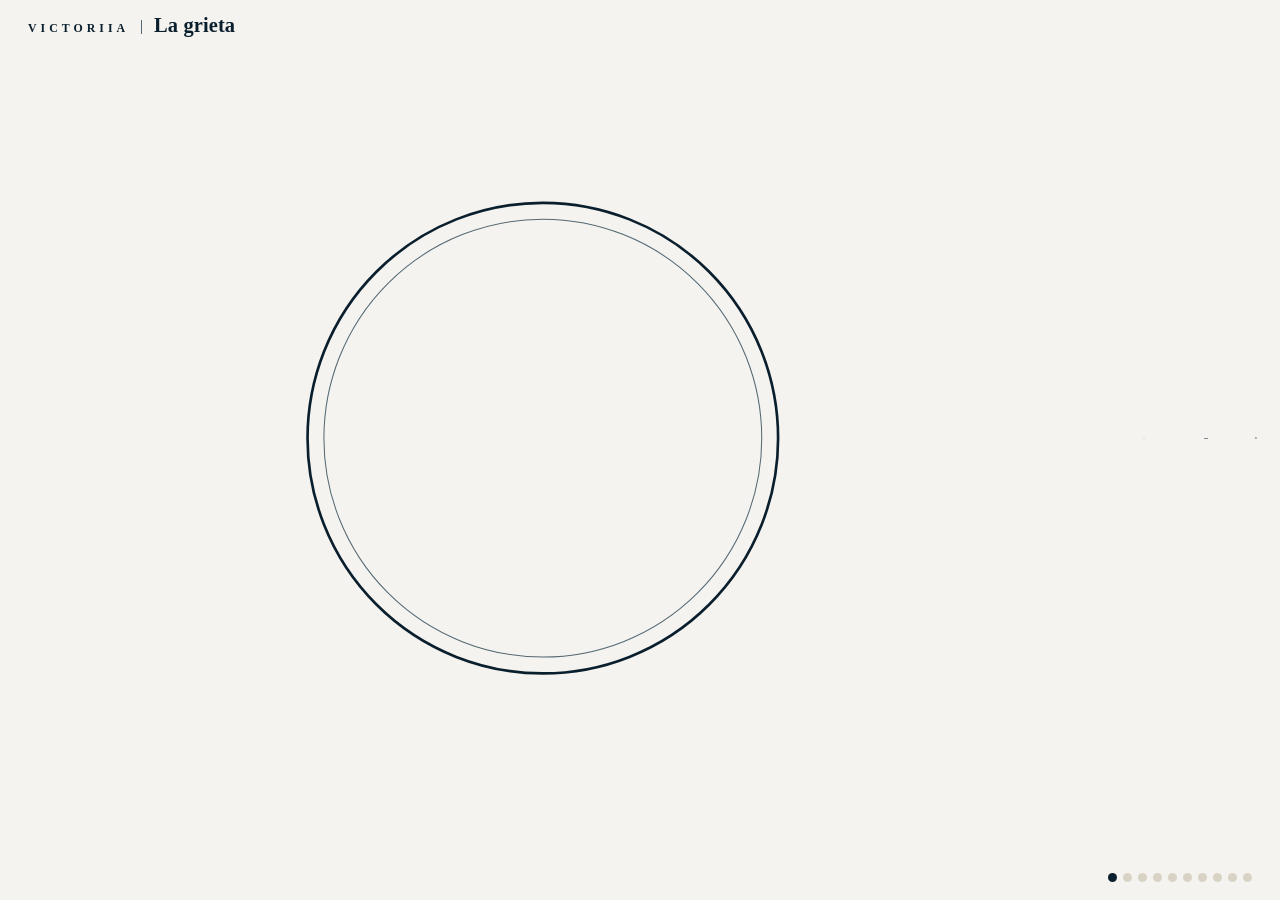
==== rueda/index.html @ 3136ac29 "Publica «Conversaciones que cierran, organizaciones que aprenden» (versión cifrada) Co-Authored-By: " ====
<!DOCTYPE html>
<html lang="es">
<head>
<meta charset="UTF-8">
<meta name="viewport" content="width=device-width, initial-scale=1, viewport-fit=cover">
<title>La Organización Autónoma — explicador narrado</title>
<meta name="description" content="La rueda de la Teoría de la Organización Autónoma de Victoriia, tallada por escenas (contrato atril-escena/v1).">

<link rel="stylesheet" href="escena.css">
</head>
<body>
<main id="escena" aria-live="polite">

<header class="cab">
  <span class="wordmark">Victoriia</span>
  <span class="cab-sep" aria-hidden="true"></span>
  <h1 class="cab-tit" id="tit"></h1>
</header>

<div id="stage">
<svg id="lamina" viewBox="300 120 1500 1125" role="img" aria-label="La rueda de la Teoría de la Organización Autónoma, tallada pieza a pieza: círculo SAFE, cuadrado Data Mesh, rombo de habilitación, triángulo de materializadores y pirámide de siete preguntas; a la derecha, el ecosistema">
<defs>
  <path id="arco-ext-w" d="M 320 320 m -284 0 a 284 284 0 0 1 568 0" fill="none"/>
  <path id="arco-int-w" d="M 320 320 m -171 0 a 171 171 0 0 1 342 0" fill="none"/>
  <pattern id="rayado" width="5" height="5" patternTransform="rotate(45)" patternUnits="userSpaceOnUse">
    <line x1="0" y1="0" x2="0" y2="5" stroke="var(--x-tinta-prof)" stroke-width="0.7" opacity="0.55"/>
  </pattern>
  <clipPath id="clip-sello"><circle r="146"/></clipPath>
</defs>


<g id="marco">
  <g id="cartucho">
    <line x1="980" y1="112" x2="1290" y2="112" stroke="var(--x-tinta-media)" stroke-width="1"/>
    <line x1="1610" y1="112" x2="1920" y2="112" stroke="var(--x-tinta-media)" stroke-width="1"/>
    <text x="1450" y="101" text-anchor="middle" class="display" fill="var(--x-tinta)" font-size="36" letter-spacing=".3em">LA ORGANIZACIÓN AUTÓNOMA</text>
  </g>
</g>


<g id="g-grieta">
  <circle id="gr-org" data-paso="1" class="tr transitorio" style="--dur:1.8s" cx="900" cy="721" r="230" fill="none" stroke="var(--x-tinta)" stroke-width="2.6" pathLength="1"/>
  <circle id="gr-org2" data-paso="1" class="tr transitorio" style="--dur:1.6s" cx="900" cy="721" r="214" fill="none" stroke="var(--x-tinta-media)" stroke-width="1" pathLength="1"/>
  <g id="gr-org-etq" data-paso="1" class="ap transitorio" text-anchor="middle">
    <text x="900" y="992" class="etq-min halo" font-size="15">una organización</text>
  </g>
  <g id="gr-hueco" data-paso="1" class="ap transitorio">
    <circle cx="900" cy="721" r="17" fill="none" stroke="var(--x-tinta-media)" stroke-width="1.4" stroke-dasharray="3 4"/>
  </g>
  <g id="gr-chispa" data-paso="1" class="ap transitorio">
    <circle cx="900" cy="721" r="28" fill="none" stroke="var(--x-tinta)" stroke-width="1.2"/>
    <circle cx="900" cy="721" r="15" fill="var(--x-ambar)"/>
    <text x="900" y="676" text-anchor="middle" class="etq-min halo" font-size="15">la decisión</text>
  </g>
  <g id="gr-titular" data-paso="1" class="ap transitorio" text-anchor="middle">
    <text x="1435" y="508" class="etq-min halo" font-size="15">lo que se compra</text>
  </g>
  <g data-paso="1" class="ap transitorio gr-caja" id="gr-c1">
    <rect x="1320" y="530" width="230" height="64" fill="var(--x-papel)" stroke="var(--x-tinta)" stroke-width="1.6"/>
    <text x="1435" y="569" text-anchor="middle" class="gr-ctx">tecnología</text>
  </g>
  <g data-paso="1" class="ap transitorio gr-caja" id="gr-c2">
    <rect x="1320" y="700" width="230" height="64" fill="var(--x-papel)" stroke="var(--x-tinta)" stroke-width="1.6"/>
    <text x="1435" y="739" text-anchor="middle" class="gr-ctx">consultoría</text>
  </g>
  <g data-paso="1" class="ap transitorio gr-caja" id="gr-c3">
    <rect x="1320" y="870" width="230" height="64" fill="var(--x-papel)" stroke="var(--x-tinta)" stroke-width="1.6"/>
    <text x="1435" y="909" text-anchor="middle" class="gr-ctx">comités</text>
  </g>
  <g stroke="var(--x-tinta-media)" stroke-width="1.4" fill="none">
    <path id="gr-l1" data-paso="1" class="tr transitorio" style="--dur:1.1s" d="M 928,712 C 1100,640 1200,570 1316,562" pathLength="1"/>
    <path id="gr-l2" data-paso="1" class="tr transitorio" style="--dur:1.1s" d="M 930,721 C 1100,724 1200,732 1316,732" pathLength="1"/>
    <path id="gr-l3" data-paso="1" class="tr transitorio" style="--dur:1.1s" d="M 928,730 C 1100,800 1200,890 1316,902" pathLength="1"/>
  </g>
  <g fill="none" stroke-linejoin="miter">
    <path id="gr-grieta" data-paso="1" class="tr transitorio" style="--dur:1.5s" d="M 868,478 L 893,538 L 876,592 L 906,648 L 884,700 L 916,758 L 893,818 L 922,878 L 904,965" stroke="var(--x-tinta)" stroke-width="3.4" pathLength="1"/>
    <path id="gr-grieta2" data-paso="1" class="tr transitorio" style="--dur:1.5s" d="M 876,480 L 901,540 L 884,594 L 914,650 L 892,702 L 924,760 L 901,820 L 930,880 L 912,962" stroke="var(--x-tinta-media)" stroke-width="1" pathLength="1"/>
  </g>
  <g id="gr-pregunta" data-paso="1" class="ap transitorio" text-anchor="end">
    <text x="640" y="618" class="callout halo">la grieta —</text>
    <text x="640" y="650" class="callout halo">¿quién decide qué,</text>
    <text x="640" y="682" class="callout halo">con qué evidencia,</text>
    <text x="640" y="714" class="callout halo">ante quién?</text>
  </g>
</g>


<g id="rueda" transform="translate(606,235) scale(1.52)">

  
  <circle id="halo-corazon" cx="320" cy="320" r="118" fill="none" stroke="var(--x-ambar)" stroke-width="1"/>

  
  <g>
    <circle id="c300" data-paso="3" class="tr" style="--dur:2.5s" cx="320" cy="320" r="300" fill="none" stroke="var(--x-tinta)" stroke-width="2.6" pathLength="1"/>
    <circle id="c260" data-paso="3" class="tr" style="--dur:2s"  cx="320" cy="320" r="260" fill="none" stroke="var(--x-tinta)" stroke-width="1.4" pathLength="1"/>
    <circle id="c190" data-paso="4" class="tr" style="--dur:1.9s" cx="320" cy="320" r="190" fill="none" stroke="var(--x-tinta)" stroke-width="1.4" pathLength="1"/>
    <circle id="c150" data-paso="4" class="tr" style="--dur:1.6s" cx="320" cy="320" r="150" fill="none" stroke="var(--x-tinta)" stroke-width="2.6" pathLength="1"/>
    <g data-paso="3" class="ap" data-ensayo="borde-5">
      <text class="etq-borde halo"><textPath href="#arco-ext-w" startOffset="50%" text-anchor="middle">5 · hitos basados en evidencia</textPath></text>
    </g>
    <g data-paso="4" class="ap" data-ensayo="borde-9">
      <text class="etq-borde halo" font-size="12"><textPath href="#arco-int-w" startOffset="50%" text-anchor="middle">9 · organizar alrededor del valor</textPath></text>
    </g>
    
    <g fill="var(--x-tinta-media)">
      <circle class="cad-dot" r="4" style="offset-path:path('M 320,40 a 280,280 0 1,1 -0.01,0'); --cadv:16s"/>
      <circle class="cad-dot" r="4" style="offset-path:path('M 320,40 a 280,280 0 1,1 -0.01,0'); --cadv:16s; animation-delay:-8s"/>
      <circle class="cad-dot" r="3.4" style="offset-path:path('M 320,150 a 170,170 0 1,0 0.01,0'); --cadv:11s"/>
      <circle class="cad-dot" r="3.4" style="offset-path:path('M 320,150 a 170,170 0 1,0 0.01,0'); --cadv:11s; animation-delay:-5.5s"/>
    </g>
  </g>

  
  <g id="comp300" class="compas" style="--dur:2.5s"><line x1="320" y1="320" x2="620" y2="320"/><circle class="pivote" cx="320" cy="320" r="4"/><circle class="nib" cx="620" cy="320" r="4.5"/></g>
  <g id="comp260" class="compas" style="--dur:2s"><line x1="320" y1="320" x2="580" y2="320"/><circle class="pivote" cx="320" cy="320" r="4"/><circle class="nib" cx="580" cy="320" r="4"/></g>
  <g id="comp190" class="compas" style="--dur:1.9s"><line x1="320" y1="320" x2="510" y2="320"/><circle class="pivote" cx="320" cy="320" r="4"/><circle class="nib" cx="510" cy="320" r="4"/></g>
  <g id="comp150" class="compas" style="--dur:1.6s"><line x1="320" y1="320" x2="470" y2="320"/><circle class="pivote" cx="320" cy="320" r="4"/><circle class="nib" cx="470" cy="320" r="4.5"/></g>

  
  <g text-anchor="middle">
    <g class="ap p-orient" data-paso="5" data-ensayo="p8" data-o="vision">
      <text x="320" y="92" class="pnum">8</text>
      <text x="320" y="112" class="pnom halo">descentralizar la</text>
      <text x="320" y="126" class="pnom halo">toma de decisiones</text>
    </g>
    <g class="ap p-orient" data-paso="5" data-ensayo="p10" data-o="vision articulacion">
      <text x="477" y="146" class="pnum">10</text>
      <text x="477" y="166" class="pnom halo">aplicar cadencia</text>
      <text x="477" y="180" class="pnom halo">y sincronización</text>
    </g>
    <g class="ap p-orient" data-paso="5" data-ensayo="p7" data-o="articulacion">
      <text x="545" y="298" class="pnum">7</text>
      <text x="545" y="318" class="pnom halo">desbloquear</text>
      <text x="545" y="332" class="pnom halo">la motivación</text>
      <text x="545" y="346" class="pnom halo">intrínseca</text>
    </g>
    <g class="ap p-orient" data-paso="5" data-ensayo="p6" data-o="articulacion oportunidad">
      <text x="477" y="484" class="pnum">6</text>
      <text x="477" y="504" class="pnom halo">hacer fluir el valor</text>
      <text x="477" y="518" class="pnom halo">sin interrupciones</text>
    </g>
    <g class="ap p-orient" data-paso="5" data-ensayo="p4" data-o="oportunidad">
      <text x="320" y="538" class="pnum">4</text>
      <text x="320" y="558" class="pnom halo">construir de forma</text>
      <text x="320" y="572" class="pnom halo">incremental</text>
    </g>
    <g class="ap p-orient" data-paso="5" data-ensayo="p2" data-o="oportunidad monetizacion">
      <text x="163" y="484" class="pnum">2</text>
      <text x="163" y="504" class="pnom halo">aplicar pensamiento</text>
      <text x="163" y="518" class="pnom halo">sistémico</text>
    </g>
    <g class="ap p-orient" data-paso="5" data-ensayo="p1" data-o="monetizacion">
      <text x="95" y="298" class="pnum">1</text>
      <text x="95" y="318" class="pnom halo">adoptar una</text>
      <text x="95" y="332" class="pnom halo">perspectiva</text>
      <text x="95" y="346" class="pnom halo">económica</text>
    </g>
    <g class="ap p-orient" data-paso="5" data-ensayo="p3" data-o="vision monetizacion">
      <text x="163" y="146" class="pnum">3</text>
      <text x="163" y="166" class="pnom halo">asumir variabilidad</text>
      <text x="163" y="180" class="pnom halo">y preservar opciones</text>
    </g>
  </g>

  
  <g text-anchor="middle">
    <g class="ap" data-paso="6" data-ensayo="conv-vision"><text x="320" y="201" class="orient halo o-etq" data-o="vision">visión</text></g>
    <g class="ap" data-paso="6" data-ensayo="conv-articulacion"><text x="443" y="320" class="orient halo o-etq" data-o="articulacion" transform="rotate(90 443 320)">articulación</text></g>
    <g class="ap" data-paso="6" data-ensayo="conv-oportunidad"><text x="320" y="444" class="orient halo o-etq" data-o="oportunidad">oportunidad</text></g>
    <g class="ap" data-paso="6" data-ensayo="conv-monetizacion"><text x="197" y="320" class="orient halo o-etq" data-o="monetizacion" transform="rotate(-90 197 320)">monetización</text></g>
  </g>

  
  <g id="g-cortes">
    <g stroke="var(--x-tinta-media)" stroke-width="1.3">
      <line id="k1" data-paso="7" class="tr transitorio" style="--dur:1.3s" x1="37.2"  y1="220" x2="602.8" y2="220" pathLength="1"/>
      <line id="k2" data-paso="7" class="tr transitorio" style="--dur:1.3s" x1="602.8" y1="420" x2="37.2"  y2="420" pathLength="1"/>
      <line id="k3" data-paso="7" class="tr transitorio" style="--dur:1.3s" x1="220" y1="37.2"  x2="220" y2="602.8" pathLength="1"/>
      <line id="k4" data-paso="7" class="tr transitorio" style="--dur:1.3s" x1="420" y1="602.8" x2="420" y2="37.2" pathLength="1"/>
    </g>
    <circle class="lapiz transitorio" data-paso="7" id="lz1" r="3.4" style="offset-path:path('M 37.2,220 L 602.8,220'); --dur:1.3s"/>
    <circle class="lapiz transitorio" data-paso="7" id="lz2" r="3.4" style="offset-path:path('M 602.8,420 L 37.2,420'); --dur:1.3s"/>
    <circle class="lapiz transitorio" data-paso="7" id="lz3" r="3.4" style="offset-path:path('M 220,37.2 L 220,602.8'); --dur:1.3s"/>
    <circle class="lapiz transitorio" data-paso="7" id="lz4" r="3.4" style="offset-path:path('M 420,602.8 L 420,37.2'); --dur:1.3s"/>
  </g>
  <path id="cuadrado" data-paso="7" class="tr" style="--dur:1.8s" d="M 220,220 H 420 V 420 H 220 Z" fill="none" stroke="var(--x-tinta)" stroke-width="2.6" pathLength="1"/>

  
  <g text-anchor="middle">
    <path class="wash-dm" data-paso="8" data-ensayo="dm1" d="M220,220 L320,220 L220,320 Z" fill="url(#rayado)"/>
    <path class="wash-dm" data-paso="8" data-ensayo="dm2" d="M420,220 L320,220 L420,320 Z" fill="url(#rayado)"/>
    <path class="wash-dm" data-paso="8" data-ensayo="dm3" d="M420,420 L420,320 L320,420 Z" fill="url(#rayado)"/>
    <path class="wash-dm" data-paso="8" data-ensayo="dm4" d="M220,420 L220,320 L320,420 Z" fill="url(#rayado)"/>
    <g class="dmesh">
      <g class="ap dm-e" data-paso="8" data-ensayo="dm1" data-o="vision monetizacion" transform="rotate(-45 262 262)">
        <text x="262" y="258" class="halo">datos como</text>
        <text x="262" y="268" class="halo">producto</text>
      </g>
      <g class="ap dm-e" data-paso="8" data-ensayo="dm2" data-o="vision articulacion" transform="rotate(45 378 262)">
        <text x="378" y="258" class="halo">propiedad</text>
        <text x="378" y="268" class="halo">de dominio</text>
      </g>
      <g class="ap dm-e" data-paso="8" data-ensayo="dm3" data-o="articulacion oportunidad" transform="rotate(-45 378 378)">
        <text x="378" y="374" class="halo">gobernanza federada</text>
        <text x="378" y="384" class="halo">computacional</text>
      </g>
      <g class="ap dm-e" data-paso="8" data-ensayo="dm4" data-o="oportunidad monetizacion" transform="rotate(45 262 378)">
        <text x="262" y="374" class="halo">plataforma de datos</text>
        <text x="262" y="384" class="halo">como servicio</text>
      </g>
    </g>
  </g>

  
  <path id="rombo" data-paso="9" class="tr" style="--dur:1.7s" d="M 320,220 L 420,320 L 320,420 L 220,320 Z" fill="none" stroke="var(--x-tinta)" stroke-width="2.2" pathLength="1"/>

  
  <g text-anchor="middle">
    <path id="tri1" data-paso="10" class="tr" style="--dur:1.5s" d="M 320,220 L 370,370 L 270,370 Z" fill="none" stroke="var(--x-tinta)" stroke-width="2" pathLength="1"/>
    <path id="tri2" data-paso="10" class="tr" style="--dur:1.2s" d="M 320,238 L 361,361 L 279,361 Z" fill="none" stroke="var(--x-tinta)" stroke-width="1.1" pathLength="1"/>
    <g class="ptp">
      <g class="ap" data-paso="10" data-ensayo="m-personas"><text x="320" y="232.5" class="halo">personas</text></g>
      <g class="ap" data-paso="10" data-ensayo="m-tecnologia"><text x="268" y="367.5" class="halo">tecnología</text></g>
      <g class="ap" data-paso="10" data-ensayo="m-procesos"><text x="372" y="367.5" class="halo">procesos</text></g>
    </g>
  </g>

  
  <g text-anchor="middle">
    <path class="wash" data-paso="11" data-ensayo="z-formacion" d="M220,320 L320,220 L270,370 Z" fill="var(--x-salvia)"/>
    <path class="wash" data-paso="11" data-ensayo="z-gobernanza" d="M420,320 L320,220 L370,370 Z" fill="var(--x-salvia)"/>
    <path class="wash" data-paso="11" data-ensayo="z-estrategia" d="M320,420 L270,370 L370,370 Z" fill="var(--x-salvia)"/>
    <g class="habz">
      <g class="ap" data-paso="11" data-ensayo="z-formacion"><text x="251" y="322.5" class="halo">formación en datos</text></g>
      <g class="ap" data-paso="11" data-ensayo="z-gobernanza"><text x="389" y="322.5" class="halo">gobernanza de datos</text></g>
      <g class="ap" data-paso="11" data-ensayo="z-estrategia"><text x="320" y="392" class="halo">estrategia de datos</text></g>
    </g>
  </g>

  
  <g id="g-pir">
    <g id="pir-bandas"></g>
    <g stroke="var(--x-tinta)" stroke-width="0.9">
      <line data-paso="12" class="tr" style="--dur:.5s" x1="285.9" y1="343.4" x2="354.1" y2="343.4" pathLength="1"/>
      <line data-paso="12" class="tr" style="--dur:.5s" x1="291.7" y1="325.9" x2="348.3" y2="325.9" pathLength="1"/>
      <line data-paso="12" class="tr" style="--dur:.5s" x1="297.6" y1="308.3" x2="342.4" y2="308.3" pathLength="1"/>
      <line data-paso="12" class="tr" style="--dur:.5s" x1="303.4" y1="290.7" x2="336.6" y2="290.7" pathLength="1"/>
      <line data-paso="12" class="tr" style="--dur:.5s" x1="309.3" y1="273.1" x2="330.7" y2="273.1" pathLength="1"/>
      <line data-paso="12" class="tr" style="--dur:.5s" x1="315.1" y1="255.6" x2="324.9" y2="255.6" pathLength="1"/>
    </g>
    <g text-anchor="middle" class="nivel">
      <g class="ap" data-paso="12" data-ensayo="n1"><text x="320" y="354.5" class="halo">1 · ¿qué pasó?</text></g>
      <g class="ap" data-paso="12" data-ensayo="n2"><text x="320" y="332" class="halo">2 · ¿qué significa</text><text x="320" y="339" class="halo">lo que pasó?</text></g>
      <g class="ap" data-paso="12" data-ensayo="n3"><text x="320" y="314.5" class="halo">3 · ¿qué está</text><text x="320" y="321.5" class="halo">pasando?</text></g>
      <g class="ap" data-paso="12" data-ensayo="n4"><text x="320" y="297" class="halo">4 · ¿qué impacto</text><text x="320" y="304" class="halo">tiene?</text></g>
      <g class="ap" data-paso="12" data-ensayo="n5"><text x="320" y="280" class="halo">5 · ¿qué</text><text x="320" y="287" class="halo">pasaría?</text></g>
      <g class="ap" data-paso="12" data-ensayo="n6"><text x="320" y="266.5" class="halo">6</text></g>
      <g class="ap" data-paso="12" data-ensayo="n7"><text x="320" y="250" class="halo">7</text></g>
    </g>
    <g id="nivel-etq">
      <line id="ne-linea" x1="358" y1="352" x2="392" y2="352" stroke="var(--x-tinta-media)" stroke-width="1" stroke-dasharray="2 4"/>
      <text id="ne-texto" x="398" y="355" font-size="8.5" fill="var(--x-tinta)" class="halo ne-texto"></text>
    </g>
    <g id="pir-invertida">
      <path d="M 296,206 L 344,206 L 320,220 Z" fill="none" stroke="var(--x-ambar)" stroke-width="1.8" stroke-linejoin="round"/>
      <text x="320" y="199" text-anchor="middle" class="nivel halo sepia" font-size="6">repensar — el marco se abre</text>
    </g>
  </g>

  
  <g id="g-empuje">
    <circle data-paso="13" class="tr transitorio" style="--dur:2.2s" cx="320" cy="320" r="332" fill="none" stroke="var(--x-tinta-media)" stroke-width="1.2" pathLength="1"/>
    <g data-paso="13" class="ap transitorio" text-anchor="middle">
      <text x="320" y="16" class="etq-min halo" font-size="9">la frontera nueva — descubierta experimentando</text>
    </g>
  </g>
</g>


<g id="g-eco">
  <path data-paso="15" class="tr" style="--dur:1.2s" d="M 1548,712 L 1900,700" fill="none" stroke="var(--x-tinta-media)" stroke-width="1.6" pathLength="1"/>
  <path data-paso="15" class="tr" style="--dur:1.2s" d="M 1503,920 L 1880,1130" fill="none" stroke="var(--x-tinta-media)" stroke-width="1.6" pathLength="1"/>
  <path data-paso="15" class="tr" style="--dur:1s" d="M 1975,780 L 1965,1050" fill="none" stroke="var(--x-tinta-media)" stroke-width="1.4" pathLength="1"/>
  <g id="eco-socios" class="ap" data-paso="15" data-ensayo="eco-molecula" fill="none" stroke="var(--x-tinta)">
    <g transform="translate(1985,700)">
      <circle r="84" stroke-width="2"/><circle r="66" stroke-width="1"/>
      <rect x="-46" y="-46" width="92" height="92" stroke-width="1.2"/>
      <path d="M 0,-46 L 46,0 L 0,46 L -46,0 Z" stroke-width="1"/>
      <circle r="10" stroke-width="1.2"/>
    </g>
    <g transform="translate(1955,1135)">
      <circle r="84" stroke-width="2"/><circle r="66" stroke-width="1"/>
      <rect x="-46" y="-46" width="92" height="92" stroke-width="1.2"/>
      <path d="M 0,-46 L 46,0 L 0,46 L -46,0 Z" stroke-width="1"/>
      <circle r="10" stroke-width="1.2"/>
    </g>
  </g>
  <g fill="var(--x-tinta)">
    <rect class="eco-dot ed-f" width="8" height="8" x="-4" y="-4" style="offset-path:path('M 1548,712 L 1900,700')"/>
    <rect class="eco-dot ed-f" width="8" height="8" x="-4" y="-4" style="offset-path:path('M 1880,1130 L 1503,920'); animation-delay:-3s"/>
    <rect class="eco-dot ed-f" width="8" height="8" x="-4" y="-4" style="offset-path:path('M 1975,780 L 1965,1050'); animation-delay:-1.6s"/>
    <circle class="eco-dot ed-e" r="5" style="offset-path:path('M 1900,700 L 1548,712')"/>
    <circle class="eco-dot ed-e" r="5" style="offset-path:path('M 1880,1130 L 1503,920'); animation-delay:-1.7s"/>
  </g>
  <g class="ap" data-paso="15" id="eco-etq-molecula"><text x="1965" y="925" text-anchor="middle" class="etq-min halo" font-size="15">la molécula — partes enlazadas por contratos</text></g>
  <g id="eco-esfera" class="ap" data-paso="16" data-ensayo="eco-esfera">
    <circle cx="2430" cy="880" r="200" fill="none" stroke="var(--x-tinta)" stroke-width="2.4"/>
    <ellipse cx="2430" cy="880" rx="200" ry="74" fill="none" stroke="var(--x-tinta)" stroke-width="1" stroke-dasharray="3 5"/>
    <ellipse cx="2430" cy="880" rx="74" ry="200" fill="none" stroke="var(--x-tinta)" stroke-width="1" stroke-dasharray="3 5"/>
    <g fill="none" stroke="var(--x-tinta-media)" stroke-width="1">
      <line x1="2372" y1="822" x2="2492" y2="850" stroke-width="0.8"/>
      <line x1="2492" y1="850" x2="2428" y2="952" stroke-width="0.8"/>
      <line x1="2428" y1="952" x2="2372" y2="822" stroke-width="0.8"/>
      <line x1="2372" y1="822" x2="2352" y2="930" stroke-width="0.8" stroke-dasharray="3 4"/>
      <g transform="translate(2372,822)"><circle r="26"/><rect x="-15" y="-15" width="30" height="30"/><circle r="4"/></g>
      <g transform="translate(2492,850)"><circle r="26"/><rect x="-15" y="-15" width="30" height="30"/><circle r="4"/></g>
      <g transform="translate(2428,952)"><circle r="26"/><rect x="-15" y="-15" width="30" height="30"/><circle r="4"/></g>
      <g transform="translate(2352,930)"><circle r="18"/><circle r="3"/></g>
    </g>
    <circle id="eco-chispa" cx="2430" cy="880" r="9" fill="var(--x-ambar)"/>
    <text x="2430" y="1120" text-anchor="middle" class="etq-min halo" font-size="15">la organización — una esfera: el todo en cada parte</text>
  </g>
  <g class="ap" data-paso="17" id="eco-red2-g">
    <g id="eco-red2" stroke="var(--x-tinta-media)">
      <line x1="2612" y1="798" x2="2716" y2="742" stroke-width="1" stroke-dasharray="3 6"/>
      <line x1="2624" y1="932" x2="2722" y2="1000" stroke-width="1" stroke-dasharray="3 6"/>
      <line x1="2500" y1="1064" x2="2560" y2="1170" stroke-width="1" stroke-dasharray="3 6"/>
      <line x1="2560" y1="720" x2="2636" y2="608" stroke-width="1" stroke-dasharray="3 6"/>
      <g fill="none">
        <circle cx="2748" cy="726" r="26" stroke-width="1.4"/><circle cx="2748" cy="726" r="7" stroke-width="1"/>
        <circle cx="2752" cy="1018" r="22" stroke-width="1.4"/><circle cx="2752" cy="1018" r="6" stroke-width="1"/>
        <circle cx="2578" cy="1196" r="19" stroke-width="1.4"/><circle cx="2578" cy="1196" r="5" stroke-width="1"/>
        <circle cx="2652" cy="584" r="21" stroke-width="1.4"/><circle cx="2652" cy="584" r="6" stroke-width="1"/>
      </g>
      <text x="2666" y="1262" text-anchor="middle" class="etq-min" font-size="15" fill="var(--x-tinta-media)" stroke="none">…que se conecta con otras: un ecosistema</text>
    </g>
  </g>
</g>


<g id="sello-grande" transform="translate(1092,690)">
  <circle r="182" fill="var(--x-papel)" opacity=".92"/>
  <text y="212" text-anchor="middle" class="display" fill="var(--x-tinta)" font-size="44" letter-spacing=".42em"></text>
  <text y="242" text-anchor="middle" class="etq-min"></text>
</g>
<g id="sello-lecturas" text-anchor="middle">
  <g class="ap transitorio" data-paso="2" id="lec-rostros">
    <line x1="880" y1="660" x2="960" y2="672" stroke="var(--x-tinta-media)" stroke-width="1" stroke-dasharray="2 5"/>
    <text x="780" y="655" class="callout halo">dos rostros —</text>
    <text x="780" y="673" class="callout halo">la decisión distribuida</text>
  </g>
  <g class="ap transitorio" data-paso="2" id="lec-chispa">
    <line x1="1092" y1="500" x2="1092" y2="545" stroke="var(--x-tinta-media)" stroke-width="1" stroke-dasharray="2 5"/>
    <text x="1092" y="482" class="callout halo">la chispa — inteligencia que aumenta, no reemplaza</text>
  </g>
  <g class="ap transitorio" data-paso="2" id="lec-lente">
    <line x1="1245" y1="810" x2="1180" y2="775" stroke="var(--x-tinta-media)" stroke-width="1" stroke-dasharray="2 5"/>
    <text x="1420" y="828" class="callout halo">la lente — la evidencia: mirar con criterio</text>
  </g>
  <g class="ap transitorio" data-paso="2" id="lec-circulo">
    <line x1="1305" y1="660" x2="1228" y2="672" stroke="var(--x-tinta-media)" stroke-width="1" stroke-dasharray="2 5"/>
    <text x="1400" y="655" class="callout halo">el círculo que contiene —</text>
    <text x="1400" y="673" class="callout halo">la gobernanza</text>
  </g>
  <g class="ap transitorio" data-paso="2" id="lec-tesis">
    <text x="1092" y="1006" class="tesis">aprende a velocidad de máquina</text>
    <text x="1092" y="1050" class="tesis">y decide con <tspan class="tesis-amb">criterio humano</tspan></text>
    <line x1="1058" y1="1060" x2="1262" y2="1060" stroke="var(--x-ambar)" stroke-width="3"/>
  </g>
</g>


<g id="g-ledger">
  <g class="ap transitorio led" data-paso="18" id="led-safe" text-anchor="end">
    <line x1="606" y1="478" x2="694" y2="494" class="led-linea"/>
    <text x="596" y="462" class="led-marca">préstamo validado</text>
    <text x="596" y="490" class="led-txt">SAFe · 9 de 10 principios,</text>
    <text x="596" y="516" class="led-txt">0 contradicciones</text>
  </g>
  <g class="ap transitorio led" data-paso="18" id="led-dm" text-anchor="end">
    <line x1="606" y1="930" x2="936" y2="876" class="led-linea"/>
    <text x="596" y="914" class="led-marca">préstamo validado</text>
    <text x="596" y="942" class="led-txt">Data Mesh · 4 principios,</text>
    <text x="596" y="968" class="led-txt">uno a uno</text>
  </g>
  <g class="ap transitorio led" data-paso="18" id="led-conv">
    <line x1="1584" y1="566" x2="1300" y2="690" class="led-linea"/>
    <text x="1594" y="550" class="led-marca frontera">aporte propio · sin validar en campo</text>
    <text x="1594" y="578" class="led-txt">las cuatro conversaciones</text>
  </g>
  <g class="ap transitorio led" data-paso="18" id="led-frontera">
    <line x1="1584" y1="828" x2="1192" y2="814" class="led-linea"/>
    <text x="1594" y="812" class="led-marca frontera">frontera del campo</text>
    <text x="1594" y="840" class="led-txt">gobernanza federada computacional</text>
  </g>
  <g class="ap transitorio led" data-paso="18" id="led-n1">
    <line x1="1584" y1="1060" x2="1128" y2="782" class="led-linea"/>
    <text x="1594" y="1044" class="led-marca frontera">evidencia de campo: n = 1</text>
    <text x="1594" y="1072" class="led-txt">el reparto entre máquina y criterio</text>
  </g>
  <g class="ap transitorio" data-paso="18" id="led-pregunta" text-anchor="middle">
    <text x="1092" y="1292" class="pregunta x-reg" data-tu="¿Dónde está decidiendo tu organización hoy," data-usted="¿Dónde está decidiendo su organización hoy,">¿Dónde está decidiendo tu organización hoy,</text>
    <text x="1092" y="1352" class="pregunta">y quién?</text>
    <text x="1092" y="1404" class="etq-min" font-size="15">la exploración apenas empieza</text>
  </g>
</g>
</svg>
</div>

<footer class="pie">
  <span class="marca" id="marca"></span>
  <span class="fuente" id="fuente"></span>
  <nav class="nav" id="nav" aria-label="Escenas"></nav>
</footer>

</main>
<script src="escena-datos.js"></script>
<script src="escena.js"></script>
<script src="puente.js"></script>
</body>
</html>
---- rueda/escena.css ----
:root{
  --x-papel:       var(--atril-fondo, #F5F3EF);
  --x-tinta:       var(--atril-tinta, #0A1F2E);
  --x-tinta-media: var(--atril-tenue, #536873);
  --x-ambar:       var(--atril-acento, #0A1F2E);
  --x-ambar-t:     var(--atril-acento-texto, color-mix(in srgb, var(--x-ambar) 50%, var(--x-tinta)));
  --x-flujo:       var(--atril-acento-2, #3A5563);
  --x-salvia:      var(--atril-acento-3, #536873);
  --x-sepia:       var(--atril-aviso, #7A5A00);
  --x-tinta-prof:  color-mix(in srgb, var(--x-tinta) 78%, var(--x-tinta-media));
  --x-linea:       var(--atril-linea, color-mix(in srgb, var(--x-tinta-media) 32%, var(--x-papel)));
  --x-display:     var(--atril-fuente-display, 'Fraunces', Georgia, 'Times New Roman', serif);
  --x-prosa:       var(--atril-fuente-texto, 'IBM Plex Sans', Georgia, 'Times New Roman', serif);
  --x-tecnica:     var(--atril-fuente-ui, 'IBM Plex Sans', 'Helvetica Neue', Arial, sans-serif);
  --x-radio:       var(--atril-radio, 2px);
  --x-ease-mano:   cubic-bezier(.55,.06,.35,.97);
  /* respiro propio; el espacio de atril lo suma --atril-reserva-* (en vivo) */
  --x-aire-arriba: 14px; --x-aire-abajo: 10px;
}
html.en-atril{--x-aire-arriba: 6px; --x-aire-abajo: 4px}

*{box-sizing:border-box; margin:0; padding:0}
html,body{height:100%}
body{
  background:var(--x-papel); color:var(--x-tinta); font-family:var(--x-prosa);
  overflow:hidden; -webkit-font-smoothing:antialiased;
}
::selection{background:color-mix(in srgb, var(--x-ambar) 35%, transparent)}

/* ============ marco de la escena: respeta la reserva de atril ============ */
#escena{
  position:fixed; inset:0; display:flex; flex-direction:column;
  padding:calc(var(--atril-reserva-arriba, 0px) + var(--x-aire-arriba)) 16px
          calc(var(--atril-reserva-abajo, 0px) + var(--x-aire-abajo));
}
.cab{
  flex:none; display:flex; align-items:baseline; gap:.75rem; min-height:1.6rem;
  padding:0 clamp(0px, 1vw, 12px);
}
.cab .wordmark{
  font-family:var(--x-display); font-weight:560; letter-spacing:.34em;
  font-size:.74rem; text-transform:uppercase; color:var(--x-tinta);
}
.cab .cab-sep{width:1px; height:.9rem; background:var(--x-tinta-media); align-self:center}
.cab-tit{
  font-family:var(--x-display); font-weight:560; font-size:clamp(1rem, 1.6vw, 1.35rem);
  line-height:1.15; color:var(--x-tinta); letter-spacing:.005em;
}
.cab-tit.estampa{animation:estampar 1.1s var(--x-ease-mano)}
@keyframes estampar{0%{letter-spacing:.14em; opacity:0}30%{opacity:1}100%{letter-spacing:.005em; opacity:1}}

#stage{flex:1; min-height:0; position:relative}
#lamina{position:absolute; inset:0; width:100%; height:100%; display:block}

.pie{
  flex:none; display:flex; align-items:center; gap:.7rem; min-height:1.6rem;
  font-family:var(--x-tecnica); padding:0 clamp(0px, 1vw, 12px);
}
.marca{
  display:inline-block; font-size:.6rem; font-weight:600; letter-spacing:.13em; text-transform:uppercase;
  padding:.16rem .45rem; border-radius:var(--x-radio); white-space:nowrap;
  border:1px solid var(--x-tinta-media); color:var(--x-tinta-prof); background:var(--x-papel);
}
.marca:empty{display:none}
.marca.canon{border-color:var(--x-tinta); color:var(--x-tinta)}
.marca.prestamo{border-style:dashed}
.marca.sintesis{color:var(--x-tinta-media)}
.marca.desarrollo{border-style:dotted; color:var(--x-tinta-media)}
.marca.frontera{border-style:dotted; color:var(--x-sepia); border-color:var(--x-sepia)}
.marca.ilustrativo{border-style:dashed; color:var(--x-tinta-media); font-style:italic}
.fuente{
  font-size:.66rem; color:var(--x-tinta-media); letter-spacing:.03em;
  overflow:hidden; text-overflow:ellipsis; white-space:nowrap; min-width:0; flex:1;
}
.nav{display:none; gap:6px}
html:not(.en-atril) .nav{display:flex}
.nav button{width:9px; height:9px; padding:0; border-radius:50%; border:0; background:var(--x-linea); cursor:pointer}
.nav button.on{background:var(--x-ambar)}

@media (max-width:700px){
  .cab .wordmark, .cab .cab-sep{display:none}
  .fuente{display:none}
  .marca{white-space:normal}
}
/* en el teléfono, con teleprompter encima, el título ya lo dice atril: la escena cede ese espacio */
html[data-x-cab="oculta"] .cab{display:none}

/* ============ SVG: el taller ============ */
#lamina text{font-family:var(--x-tecnica)}
#lamina .display{font-family:var(--x-display); font-weight:560}
.halo{paint-order:stroke; stroke:var(--x-papel); stroke-linejoin:round}
.etq-min{fill:var(--x-tinta-media); font-size:12px; letter-spacing:.14em; text-transform:uppercase}
.pnum{font-family:var(--x-display) !important; fill:var(--x-tinta); font-size:23px; font-weight:560}
.pnom{fill:var(--x-tinta); font-size:10.8px; letter-spacing:.09em; text-transform:uppercase; stroke-width:4px}
.orient{fill:var(--x-tinta); font-size:11.5px; font-weight:600; letter-spacing:.16em; text-transform:uppercase; stroke-width:4px; transition:fill .6s ease}
.orient.encendida{fill:var(--x-ambar-t)}
.dmesh{fill:var(--x-tinta); font-size:8.4px; letter-spacing:.07em; text-transform:uppercase; stroke-width:3px}
.habz{fill:var(--x-tinta); font-size:7.6px; letter-spacing:.05em; text-transform:uppercase; stroke-width:3px}
.ptp{fill:var(--x-tinta); font-size:7.2px; font-weight:600; letter-spacing:.06em; text-transform:uppercase; stroke-width:3px}
.nivel{fill:var(--x-tinta); font-size:5.6px; letter-spacing:.03em; stroke-width:2.4px}
.nivel.sepia{fill:var(--x-sepia)}
.ne-texto{letter-spacing:.06em; stroke-width:3px}
.etq-borde{fill:var(--x-tinta); font-size:13.5px; letter-spacing:.18em; text-transform:uppercase; font-weight:500; stroke-width:6px}
.callout{fill:var(--x-tinta-prof); font-size:15px; letter-spacing:.1em; text-transform:uppercase; stroke-width:5px}
.tesis{font-family:var(--x-display) !important; font-weight:560; font-size:34px; fill:var(--x-tinta); text-anchor:middle}
.tesis-amb{fill:var(--x-ambar-t)}
/* la grieta */
.gr-ctx{fill:var(--x-tinta); font-size:17px; letter-spacing:.14em; text-transform:uppercase; font-weight:500}
#gr-chispa.retira{opacity:0 !important; transition:opacity 1.4s ease !important}
/* el ledger */
.led-linea{stroke:var(--x-tinta-media); stroke-width:1.2; stroke-dasharray:3 6}
.led-marca{fill:var(--x-tinta); font-size:19px; font-weight:600; letter-spacing:.16em; text-transform:uppercase; paint-order:stroke; stroke:var(--x-papel); stroke-width:5px}
.led-marca.frontera{fill:var(--x-sepia)}
.led-txt{fill:var(--x-tinta); font-size:28px; letter-spacing:.01em; paint-order:stroke; stroke:var(--x-papel); stroke-width:5px}
.pregunta{font-family:var(--x-display) !important; font-weight:560; font-size:58px; fill:var(--x-tinta); paint-order:stroke; stroke:var(--x-papel); stroke-width:8px}

/* --- el motor de tallado --- */
.tr{stroke-dasharray:1; stroke-dashoffset:1}
.dib{animation:trazar var(--dur,1.4s) var(--x-ease-mano) forwards}
@keyframes trazar{to{stroke-dashoffset:0}}
.ap{opacity:0}
.ap.vis{animation:aparecer .8s ease forwards}
@keyframes aparecer{to{opacity:1}}
.fin{stroke-dashoffset:0 !important; opacity:1; animation:none !important}
/* «viva» = estado final de la escena actual sin animar (saltos paso/final) · «plena» = ya tallada pero deformable (la onda) */
.viva{stroke-dashoffset:0 !important; opacity:1 !important; animation:none !important}
.wash.viva{fill-opacity:.16}
.wash-dm.viva{opacity:.5 !important}
.plena{stroke-dashoffset:0 !important; opacity:1}
body.foco .fin{opacity:.16}
body.foco .wash.fin{fill-opacity:.025}
body.foco .wash-dm.fin{opacity:.14}
.resalta{opacity:1 !important}
body.foco .resalta.wash{fill-opacity:.1 !important}
.wash{fill-opacity:0; transition:fill-opacity .9s ease; stroke:none}
.wash.vis, .wash.fin{fill-opacity:.16}
.wash-dm{opacity:0; transition:opacity .9s ease; stroke:none}
.wash-dm.vis, .wash-dm.fin{opacity:.5}
.retira{opacity:0 !important; transition:opacity 1s ease !important}
.asienta{animation:asentar .55s ease; transform-box:fill-box; transform-origin:center}
@keyframes asentar{0%{transform:scale(1)}45%{transform:scale(1.014)}100%{transform:scale(1)}}

/* el compás */
.compas{opacity:0; transform-origin:320px 320px; pointer-events:none}
.compas line{stroke:var(--x-tinta-media); stroke-width:1}
.compas .nib{fill:var(--x-tinta)}
.compas .pivote{fill:none; stroke:var(--x-tinta-media); stroke-width:1}
.compas.gira{animation:comp-gira var(--dur,2s) var(--x-ease-mano) forwards, comp-fade var(--dur,2s) linear forwards}
@keyframes comp-gira{from{transform:rotate(0deg)}to{transform:rotate(359.9deg)}}
@keyframes comp-fade{0%{opacity:0}4%{opacity:1}93%{opacity:1}100%{opacity:0}}

/* el lápiz de la escuadra */
.lapiz{fill:var(--x-tinta-prof); opacity:0; offset-rotate:0deg; pointer-events:none}
.lapiz.corre{animation:lapiz-corre var(--dur,1.2s) var(--x-ease-mano) forwards}
@keyframes lapiz-corre{0%{offset-distance:0%; opacity:0}6%{opacity:1}92%{opacity:1}100%{offset-distance:100%; opacity:0}}

/* la respiración del corazón */
#halo-corazon{opacity:0}
body.latiendo #halo-corazon{opacity:1; animation:latir 7s ease-in-out infinite; transform-box:fill-box; transform-origin:center}
@keyframes latir{0%,100%{transform:scale(1); opacity:.25}50%{transform:scale(1.03); opacity:.5}}

/* cadencia */
.cad-dot{opacity:0; offset-rotate:0deg}
body.cadencia-on .cad-dot{opacity:1; animation:fluir var(--cadv,14s) linear infinite}
body.runaway .cad-dot{animation-duration:2.2s}
body.frenado .cad-dot{animation-duration:30s}
@keyframes fluir{from{offset-distance:0%}to{offset-distance:100%}}

/* foco de tripleta / esquinas */
.foco-off{opacity:.18 !important; transition:opacity .5s ease}

/* pirámide */
#pir-invertida{opacity:0; transition:opacity 1.2s ease}
.cumbre-invertida #pir-invertida{opacity:1}
.pbanda{transition:opacity .45s ease}

/* ecosistema */
.eco-dot{opacity:0}
.eco-federando .ed-f{opacity:1; animation:fluir 6s linear infinite}
.eco-extrayendo .ed-e{opacity:1; animation:fluir 3.4s linear infinite}
.eco-extrayendo #eco-socios{opacity:.3 !important; transition:opacity 2.5s ease 1.5s !important}

#nivel-etq{opacity:0; transition:opacity .4s ease}
#nivel-etq.on{opacity:1}
#lamina.crece{animation:crecer 2.6s ease; transform-origin:50% 46%}
@keyframes crecer{0%{transform:scale(1)}55%{transform:scale(1.022)}100%{transform:scale(1)}}
/* la onda de crecimiento */
.estira{animation:k-estira 1.7s ease forwards}
@keyframes k-estira{0%{d:path('M 320,220 L 420,320 L 320,420 L 220,320 Z')}45%{d:path('M 320,196 L 420,320 L 320,420 L 220,320 Z')}100%{d:path('M 320,220 L 420,320 L 320,420 L 220,320 Z')}}
.sube{animation:k-sube 1.4s ease forwards; transform-box:fill-box; transform-origin:center}
@keyframes k-sube{0%{transform:translateY(0)}45%{transform:translateY(-8px)}100%{transform:translateY(-2px)}}
.presiona9{animation:k9 1.7s ease forwards}
@keyframes k9{0%{r:150px; stroke-width:2.6px}42%{r:159px; stroke-width:1.1px}100%{r:152px; stroke-width:2.4px}}
.presiona9b{animation:k9b 1.7s ease forwards}
@keyframes k9b{0%{r:190px; stroke-width:1.4px}42%{r:197px; stroke-width:0.8px}100%{r:191px; stroke-width:1.3px}}
.comprime{animation:k8 1.5s ease forwards; transform-box:fill-box; transform-origin:center}
@keyframes k8{0%{transform:scale(1)}45%{transform:scale(.9)}100%{transform:scale(1)}}
.empuja5{animation:k5 1.9s ease forwards}
@keyframes k5{0%{r:300px; stroke-width:2.6px}50%{r:312px; stroke-width:1.5px}100%{r:305px; stroke-width:2.5px}}
.empuja5b{animation:k5b 1.9s ease forwards}
@keyframes k5b{0%{r:260px; stroke-width:1.4px}50%{r:269px; stroke-width:0.9px}100%{r:263px; stroke-width:1.3px}}

#sello-grande{opacity:0; transition:opacity 1.2s ease; pointer-events:none}
#sello-grande.on{opacity:1}

@media (prefers-reduced-motion:reduce){
  *{animation-duration:.01s !important; animation-delay:0s !important; transition-duration:.01s !important}
  .cad-dot{opacity:0 !important}
  .compas, .lapiz{opacity:0 !important}
  body.latiendo #halo-corazon{animation:none !important; opacity:.3}
}
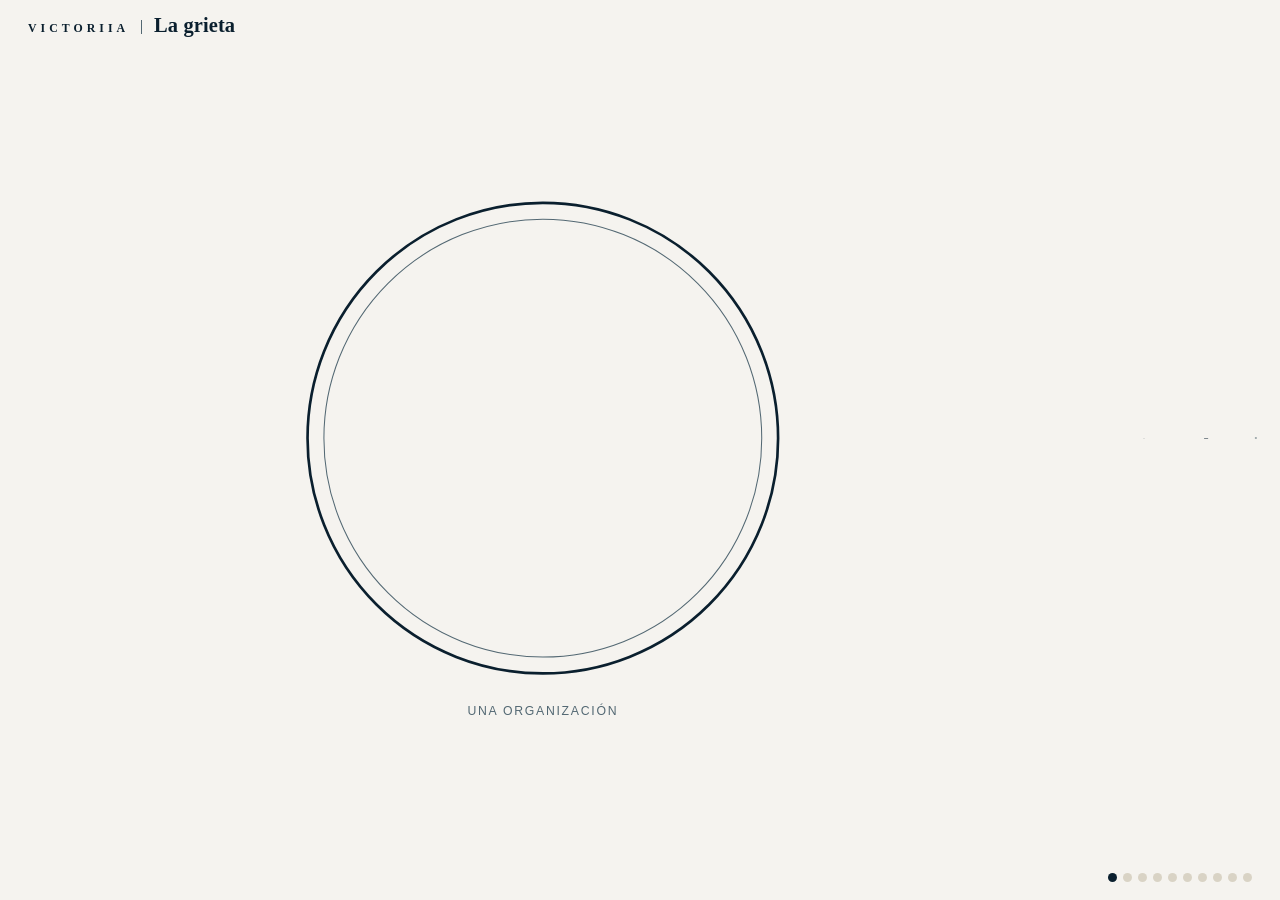
==== commit dec04c96: "Rueda: saludo de ida y vuelta para que no se pierda el aviso de lista; versiones contra caché Co-Aut" ====
--- a/rueda/index.html
+++ b/rueda/index.html
@@ -416,7 +416,7 @@
 
 </main>
 <script src="escena-datos.js"></script>
-<script src="escena.js"></script>
-<script src="puente.js"></script>
+<script src="escena.js?v=2"></script>
+<script src="puente.js?v=2"></script>
 </body>
 </html>
